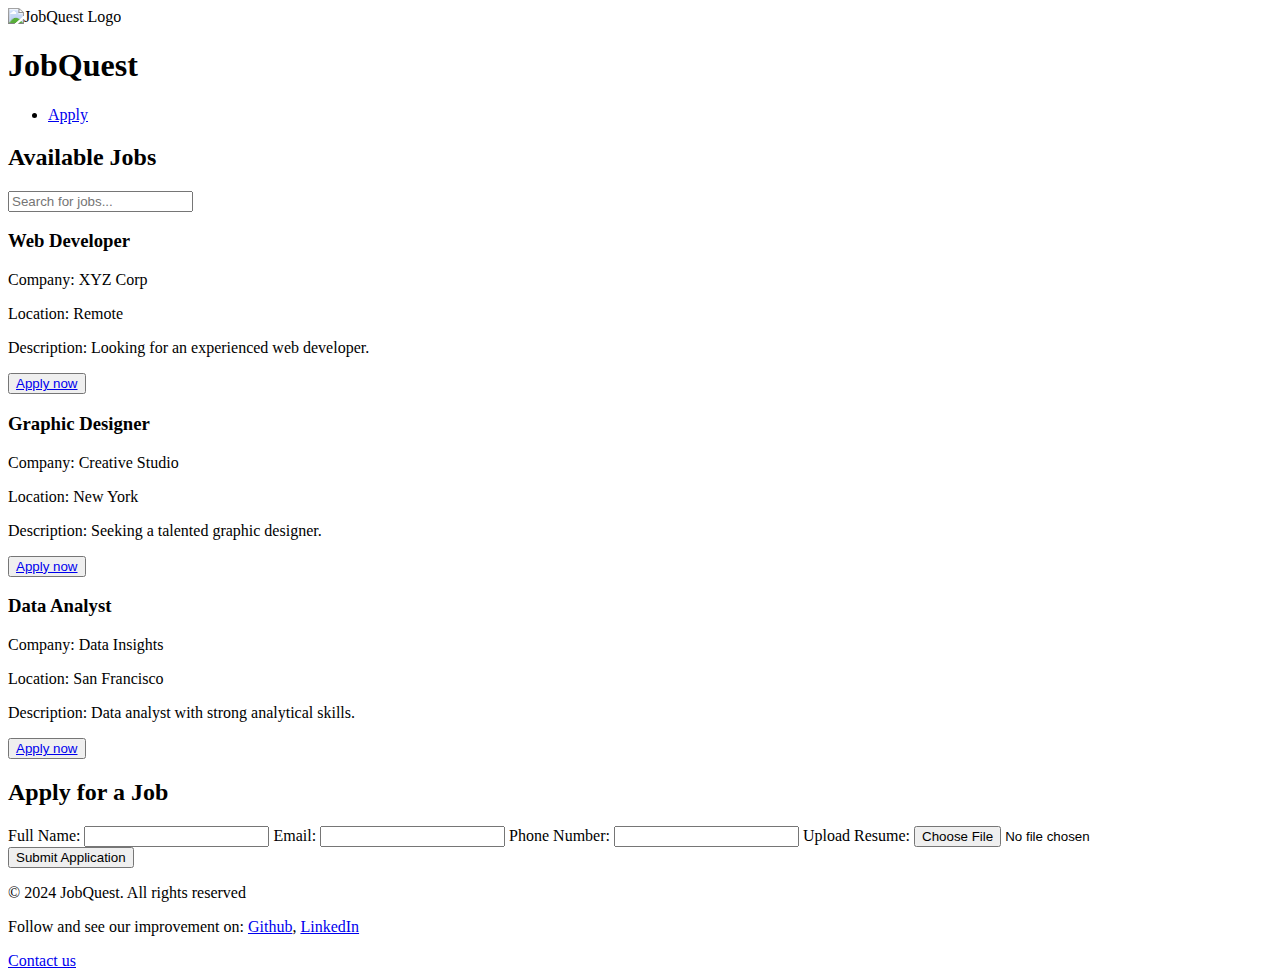
==== index.html @ f1033c6e "Create index.html" ====
<html lang="en">
<head>
    <meta charset="UTF-8">
    <meta name="viewport" content="width=device-width, initial-scale=1.0">
    <title>JobQuest: an Online Job Portal</title>
    <link rel="stylesheet" href="style.css">
    <link rel="icon" href="logo.png" type="image/x-icon">
</head>
<body>
    <header>
        <img src="logo.png" alt="JobQuest Logo" id="logo">
        <h1>JobQuest</h1>
        <nav>
            <ul>
                <!-- <li><a href="#">Home</a></li> -->
                <!-- <li><a href="#job-listings">Jobs</a></li> -->
                <li><a href="#application-form">Apply</a></li>
            </ul>
        </nav>
    </header>

    <main>
        <!-- Job Listings Section -->
        <section id="job-listings">
            <h2>Available Jobs</h2>

            <input type="text" id="search-bar" placeholder="Search for jobs...">
            <!-- <div id="jobs-container"> -->
            <!-- Job listings will go here -->
            <!-- </div> -->

            <div class="job">
                <h3>Web Developer</h3>
                <p>Company: XYZ Corp</p>
                <p>Location: Remote</p>
                <p>Description: Looking for an experienced web developer.</p>
                <button><a href="#application-form">Apply now</a></button>
            </div>
            <div class="job">
                <h3>Graphic Designer</h3>
                <p>Company: Creative Studio</p>
                <p>Location: New York</p>
                <p>Description: Seeking a talented graphic designer.</p>
                <button><a href="#application-form">Apply now</a></button>
            </div>
            <div class="job">
                <h3>Data Analyst</h3>
                <p>Company: Data Insights</p>
                <p>Location: San Francisco</p>
                <p>Description: Data analyst with strong analytical skills.</p>
                <button><a href="#application-form">Apply now</a></button>
            </div>
            
        </section>

        <!-- Job Application Form Section -->
        <section id="application-form">
            <h2>Apply for a Job</h2>

            <form>
                <label for="name">Full Name:</label>
                <input type="text" id="name" name="name" required>

                <label for="email">Email:</label>
                <input type="email" id="email" name="email" required>

                <label for="phone">Phone Number:</label>
                <input type="tel" id="phone" name="phone" required>

                <label for="resume">Upload Resume:</label>
                <input type="file" id="resume" name="resume" required>

                <button type="submit">Submit Application</button>
            </form>
        </section>

    </main>

    <footer>
        <p>&copy; 2024 JobQuest. All rights reserved</p>
        <p>Follow and see our improvement on:
            <a href="https://github.com/KanishkVerma10">Github</a>,
            <a href="https://www.linkedin.com/in/kanishk-verma-22542920a/">LinkedIn</a>
        </p>
            <a href="https://kanishkverma10.github.io/CV/my%20contact.html">Contact us</a>
    </footer>

    <script src="script.js"></script>
</body>
</html>
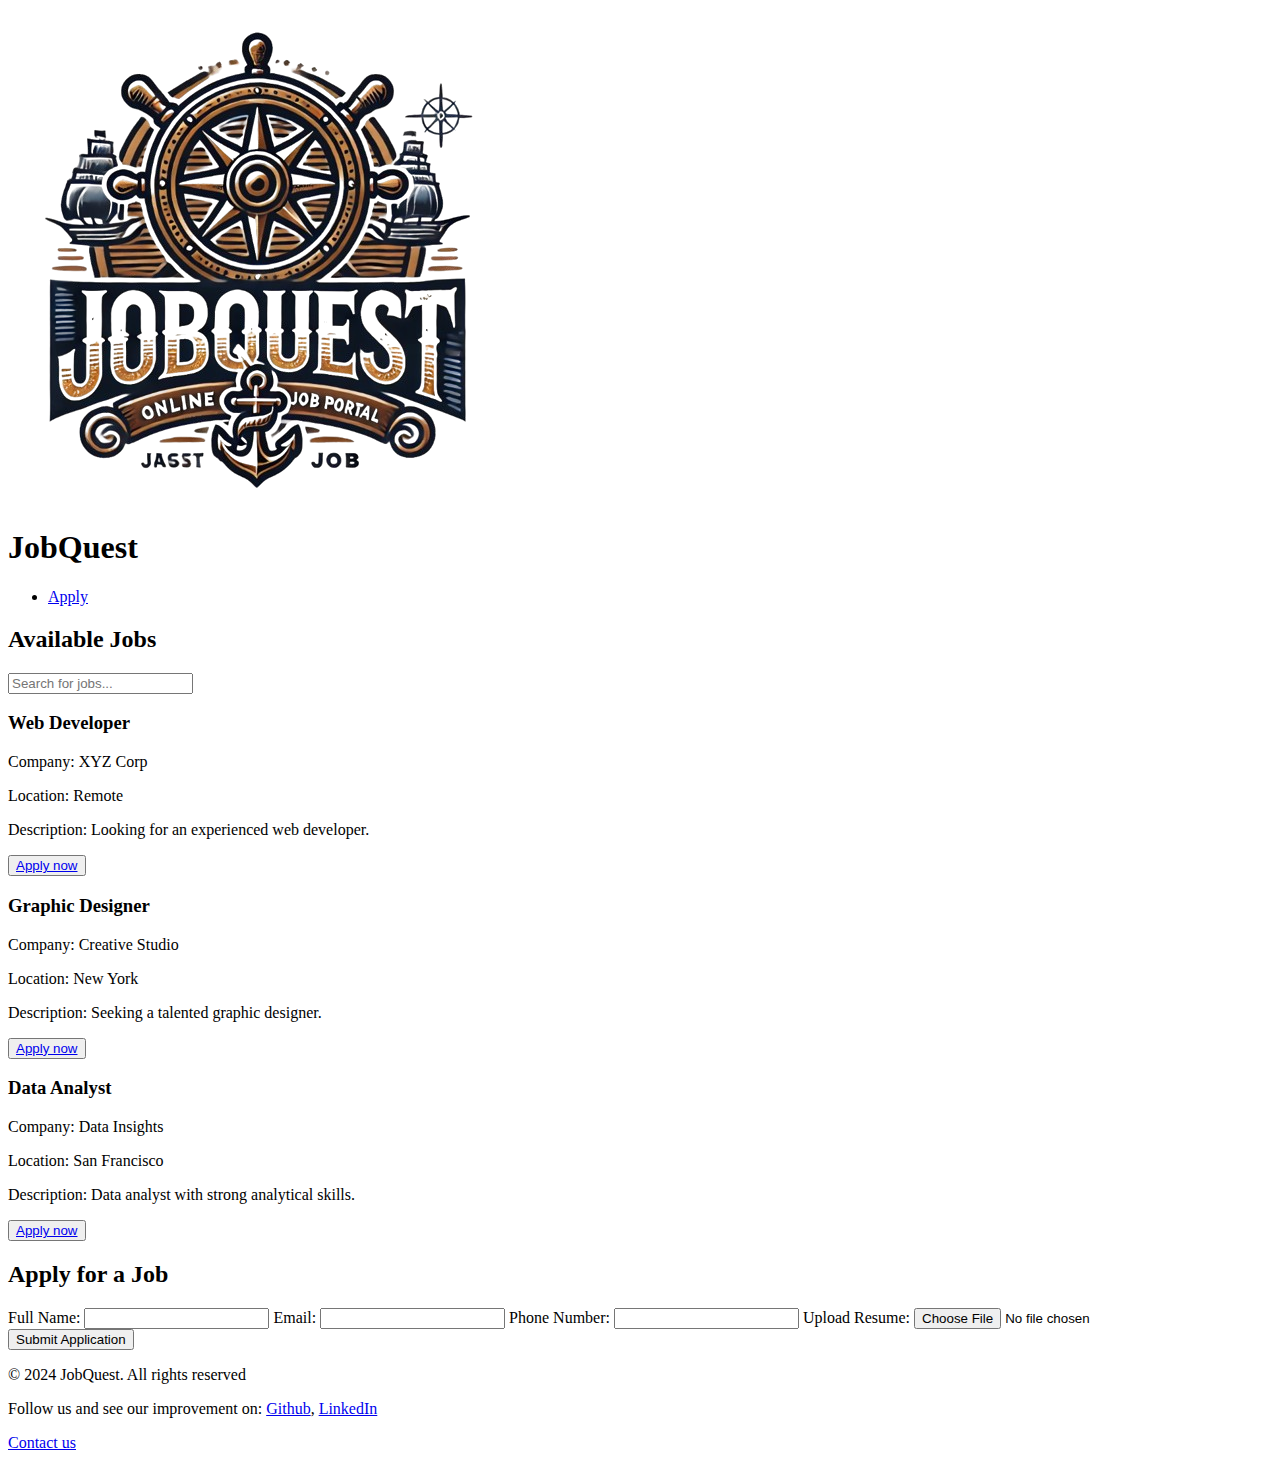
==== commit 3e142c53: "Update index.html" ====
--- a/index.html
+++ b/index.html
@@ -25,9 +25,6 @@
             <h2>Available Jobs</h2>
 
             <input type="text" id="search-bar" placeholder="Search for jobs...">
-            <!-- <div id="jobs-container"> -->
-            <!-- Job listings will go here -->
-            <!-- </div> -->
 
             <div class="job">
                 <h3>Web Developer</h3>
@@ -78,7 +75,7 @@
 
     <footer>
         <p>&copy; 2024 JobQuest. All rights reserved</p>
-        <p>Follow and see our improvement on:
+        <p>Follow us and see our improvement on:
             <a href="https://github.com/KanishkVerma10">Github</a>,
             <a href="https://www.linkedin.com/in/kanishk-verma-22542920a/">LinkedIn</a>
         </p>
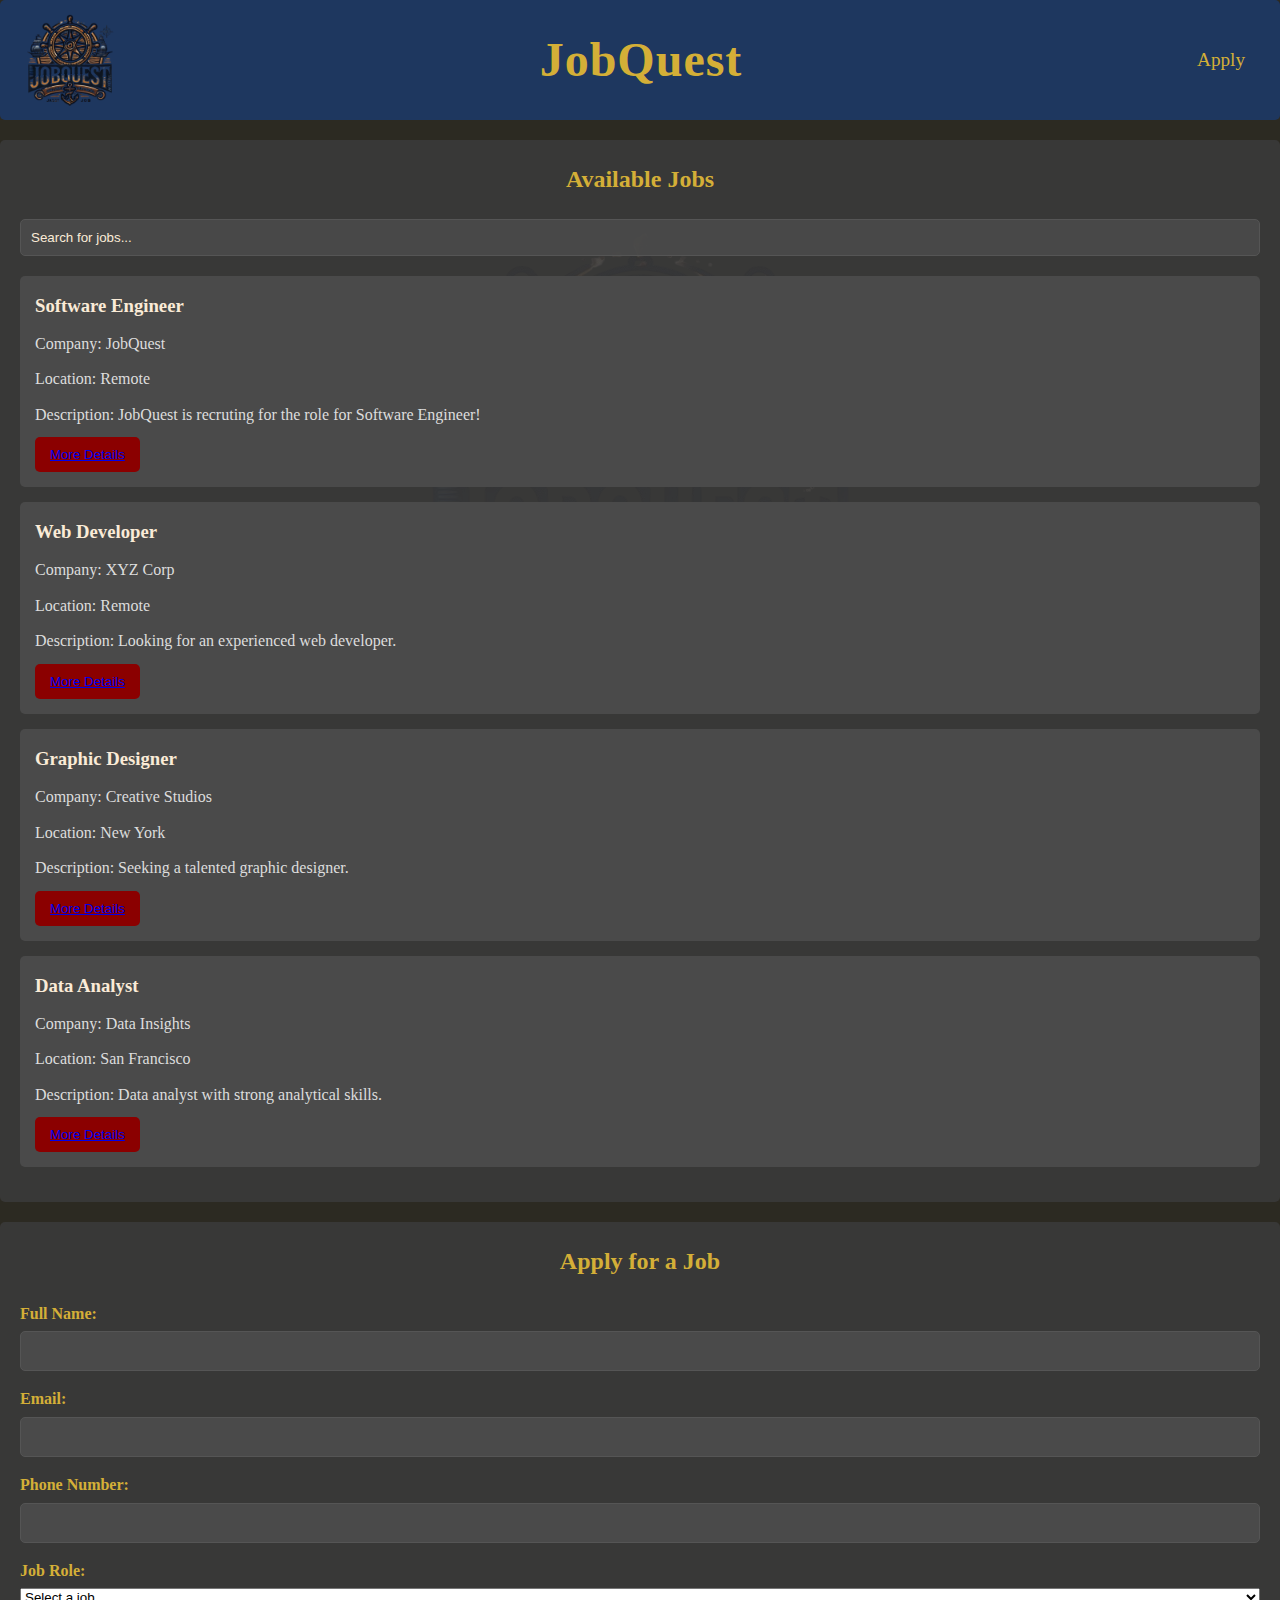
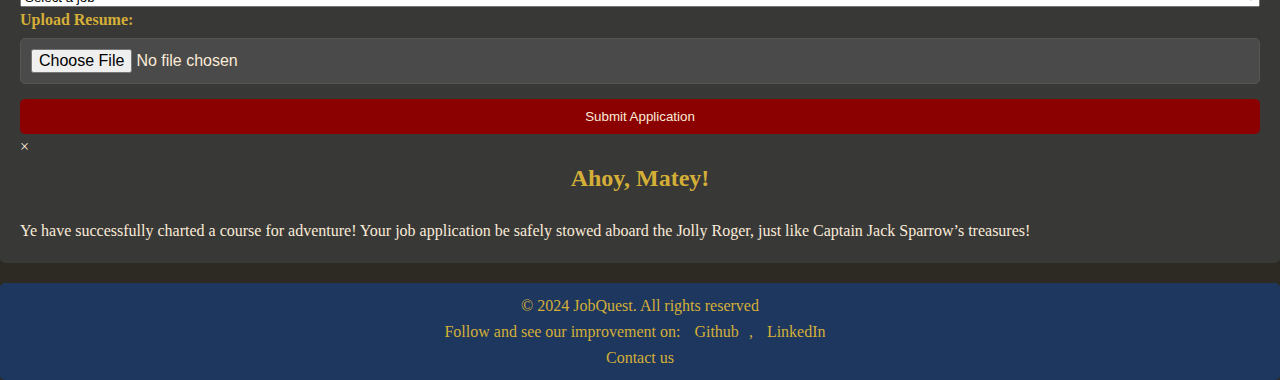
==== commit 7ce7de5a: "Update index.html" ====
--- a/index.html
+++ b/index.html
@@ -4,7 +4,7 @@
     <meta name="viewport" content="width=device-width, initial-scale=1.0">
     <title>JobQuest: an Online Job Portal</title>
     <link rel="stylesheet" href="style.css">
-    <link rel="icon" href="logo.png" type="image/x-icon">
+    <link rel="icon" href="logo.png" type="image/x-icon"> <!-- favicon -->
 </head>
 <body>
     <header>
@@ -25,58 +25,90 @@
             <h2>Available Jobs</h2>
 
             <input type="text" id="search-bar" placeholder="Search for jobs...">
-
-            <div class="job">
-                <h3>Web Developer</h3>
-                <p>Company: XYZ Corp</p>
-                <p>Location: Remote</p>
-                <p>Description: Looking for an experienced web developer.</p>
-                <button><a href="#application-form">Apply now</a></button>
+            
+            <div id="job-container">
+                <div class="job">
+                    <h3>Software Engineer</h3>
+                    <p>Company: JobQuest</p>
+                    <p>Location: Remote</p>
+                    <p>Description: JobQuest is recruting for the role for Software Engineer!</p>
+                    <!-- <button><a href="#application-form">Apply now</a></button> -->
+                    <button><a href="software-engineer.html" target="_blank">More Details</a></button>
+                </div>
+                <div class="job">
+                    <h3>Web Developer</h3>
+                    <p>Company: XYZ Corp</p>
+                    <p>Location: Remote</p>
+                    <p>Description: Looking for an experienced web developer.</p>
+                    <!-- <button><a href="#application-form">Apply now</a></button> -->
+                    <button><a href="web-developer.html" target="_blank">More Details</a></button>
+                </div>
+                <div class="job">
+                    <h3>Graphic Designer</h3>
+                    <p>Company: Creative Studios</p>
+                    <p>Location: New York</p>
+                    <p>Description: Seeking a talented graphic designer.</p>
+                    <!-- <button><a href="#application-form">Apply now</a></button> -->
+                    <button><a href="graphic-designer.html" target="_blank">More Details</a></button>
+                </div>
+                <div class="job">
+                    <h3>Data Analyst</h3>
+                    <p>Company: Data Insights</p>
+                    <p>Location: San Francisco</p>
+                    <p>Description: Data analyst with strong analytical skills.</p>
+                    <!-- <button><a href="#application-form">Apply now</a></button> -->
+                    <button><a href="data-analyst.html" target="_blank">More Details</a></button>
+                </div>
             </div>
-            <div class="job">
-                <h3>Graphic Designer</h3>
-                <p>Company: Creative Studio</p>
-                <p>Location: New York</p>
-                <p>Description: Seeking a talented graphic designer.</p>
-                <button><a href="#application-form">Apply now</a></button>
-            </div>
-            <div class="job">
-                <h3>Data Analyst</h3>
-                <p>Company: Data Insights</p>
-                <p>Location: San Francisco</p>
-                <p>Description: Data analyst with strong analytical skills.</p>
-                <button><a href="#application-form">Apply now</a></button>
-            </div>
-            
         </section>
 
         <!-- Job Application Form Section -->
         <section id="application-form">
             <h2>Apply for a Job</h2>
-
-            <form>
+        
+            <form id="job-application-form">
                 <label for="name">Full Name:</label>
                 <input type="text" id="name" name="name" required>
-
+        
                 <label for="email">Email:</label>
                 <input type="email" id="email" name="email" required>
-
+        
                 <label for="phone">Phone Number:</label>
                 <input type="tel" id="phone" name="phone" required>
-
+        
+                <label for="job">Job Role:</label>
+                <select id="job" name="job" required>
+                    <option value="">Select a job</option>
+                    <option value="Software Engineer">JobQuest - Software Engineer</option>
+                    <option value="Web Developer">XYZ Corp - Web Developer</option>
+                    <option value="Graphic Designer">Creative Studios - Graphic Designer</option>
+                    <option value="Data Analyst">Data Insights - Data Analyst</option>
+                </select>
+        
                 <label for="resume">Upload Resume:</label>
                 <input type="file" id="resume" name="resume" required>
+        
+                <button type="submit">Submit Application</button>
 
-                <button type="submit">Submit Application</button>
+                <!-- Success Modal -->
+                <div id="success-modal" class="modal">
+                    <div class="modal-content">
+                        <span class="close-button" id="close-modal">&times;</span>
+                        <h2>Ahoy, Matey!</h2>
+                        <p>Ye have successfully charted a course for adventure! Your job application be safely stowed aboard the Jolly Roger, just like Captain Jack Sparrow’s treasures!</p>
+                    </div>
+                </div>
             </form>
         </section>
+        
+        
 
     </main>
 
     <footer>
         <p>&copy; 2024 JobQuest. All rights reserved</p>
-        <p>Follow us and see our improvement on:
-            <a href="https://github.com/KanishkVerma10">Github</a>,
+        <p>Follow and see our improvement on:
+            <a href="https://github.com/KanishkVerma10/JobQuest">Github</a>,
             <a href="https://www.linkedin.com/in/kanishk-verma-22542920a/">LinkedIn</a>
         </p>
             <a href="https://kanishkverma10.github.io/CV/my%20contact.html">Contact us</a>
--- a/style.css
+++ b/style.css
@@ -0,0 +1,233 @@
+* {
+    margin: 0;
+    padding: 0;
+    box-sizing: border-box;
+}
+
+body {
+    background: url('logo.png') no-repeat center center fixed;
+    /* background-size: cover; */
+    font-family: 'Pirata One', Georgia, serif;
+    background-color: #2c2a22;
+    color: #FAEBD7;
+    line-height: 1.6;
+    margin: 0;
+    padding: 0;
+}
+
+header {
+    display: flex;
+    justify-content: space-between;
+    align-items: center;
+    background-color: rgba(27, 59, 111, 0.8); /* Semi-transparent background */
+    color: #d4af37;
+    padding: 10px 20px;
+    border-radius: 5px;
+}
+
+#logo {
+    width: 100px; /* Adjust the size as needed */
+    height: auto;
+    align-content: center;
+}
+
+header h1{
+    flex: 1;
+    text-align: center;
+    margin: 0;
+    color: #d4af37;
+    font-size: 3em;
+    letter-spacing: 1px;
+    position: relative;
+    left: -10px;
+}
+
+/* Navigation Menu Styling */
+nav ul {
+    list-style: none;
+    padding: 0;
+}
+
+nav ul li {
+    display: inline;
+    margin: 0 15px;
+}
+
+nav a {
+    color: #d4af37;
+    text-decoration: none;
+    font-size: 1.2em;
+}
+
+nav a:hover {
+    text-decoration: underline;
+}
+
+main{
+    margin: 20px 0;
+    min-height: 100vh;
+}
+
+footer{
+    background-color: rgba(27, 59, 111, 0.8);
+    color: #d4af37;
+    padding: 10px 0;
+    text-align: center;
+    border-radius: 5px;
+    margin-top: 20px;
+}
+
+footer a {
+    color: #d4af37;
+    text-decoration: none;
+    margin: 0 10px;
+}
+
+footer a:hover {
+    text-decoration: underline;
+}
+
+/* Job Listings Section */
+#job-listings{
+    background-color: rgba(58, 58, 58, 0.9);
+    padding: 20px;
+    border-radius: 5px;
+    box-shadow: 0 0 10px rgbs(0, 0, 0, 0.3);
+}
+
+#job-listings h2{
+    text-align: center;
+    margin-bottom: 20px;
+    color: #d4af37;
+}
+
+.job{
+    background-color: #4a4a4a;
+    margin-bottom: 15px;
+    padding: 15px;
+    border-radius: 5px;
+    box-shadow: 0 0 5px rgbs(0, 0, 0, 0.2);
+}
+
+.job h3{
+    margin-bottom: 10px;
+    color: #FAEBD7;
+}
+
+.job p{
+    margin-bottom: 10px;
+    color: #ddd;
+}
+
+.job button{
+    background-color: #8B0000;
+    color: #FAEBD7;
+    border: none;
+    padding: 10px 15px;
+    border-radius: 5px;
+    cursor: pointer;
+}
+
+.job button:hover{
+    background-color: #600000;
+}
+
+/* Search Bar Styling */
+#search-bar {
+    width: 100%;
+    padding: 10px;
+    margin-bottom: 20px;
+    border: 1px solid #555;
+    border-radius: 5px;
+    background-color: rgba(74, 74, 74, 0.9); /* Slightly transparent */
+    color: #FAEBD7;
+}
+
+#search-bar::placeholder {
+    color: #FAEBD7;
+}
+
+
+/* Job Application Form Section */
+
+#application-form{
+    background-color: rgba(58, 58, 58, 0.9);
+    padding: 20px;
+    border-radius: 5px;
+    box-shadow: 0 0 10px rgbs(0, 0, 0, 0.3);
+    margin-top: 20px;
+}
+
+#application-form h2{
+    text-align: center;
+    margin-bottom: 20px;
+    color: #d4af37;
+}
+
+#application-form form{
+    display: flex;
+    flex-direction: column;
+}
+
+#application-form label{
+    margin-bottom: 5px;
+    font-weight: bold;
+    color: #d4af37;
+}
+
+#application-form input[type="text"],
+#application-form input[type="email"],
+#application-form input[type="tel"],
+#application-form input[type="file"]{
+    margin-bottom: 15px;
+    padding: 10px;
+    border: 1px solid #555;
+    border-radius: 5px;
+    font-size: 1em;
+    background-color: #4a4a4a;
+    color: #FAEBD7;
+}
+
+#application-form button{
+    background-color: #8B0000;
+    color: #FAEBD7;
+    border: none;
+    padding: 10px 15px;
+    border-radius: 5px;
+    cursor: pointer;
+}
+
+#application-form button:hover{
+    background-color: #600000;
+}
+
+/* Responsive Design */
+@media (max-width: 768px) {
+    header {
+        flex-direction: column;
+        text-align: center;
+    }
+
+    header h1 {
+        margin-top: 10px;
+        left: 0;
+    }
+
+    nav ul {
+        margin-top: 10px;
+    }
+
+    nav ul li {
+        display: block;
+        margin: 10px 0;
+    }
+
+    #search-bar {
+        width: 100%;
+        margin: 10px 0;
+    }
+
+    #application-form {
+        padding: 10px;
+    }
+}
